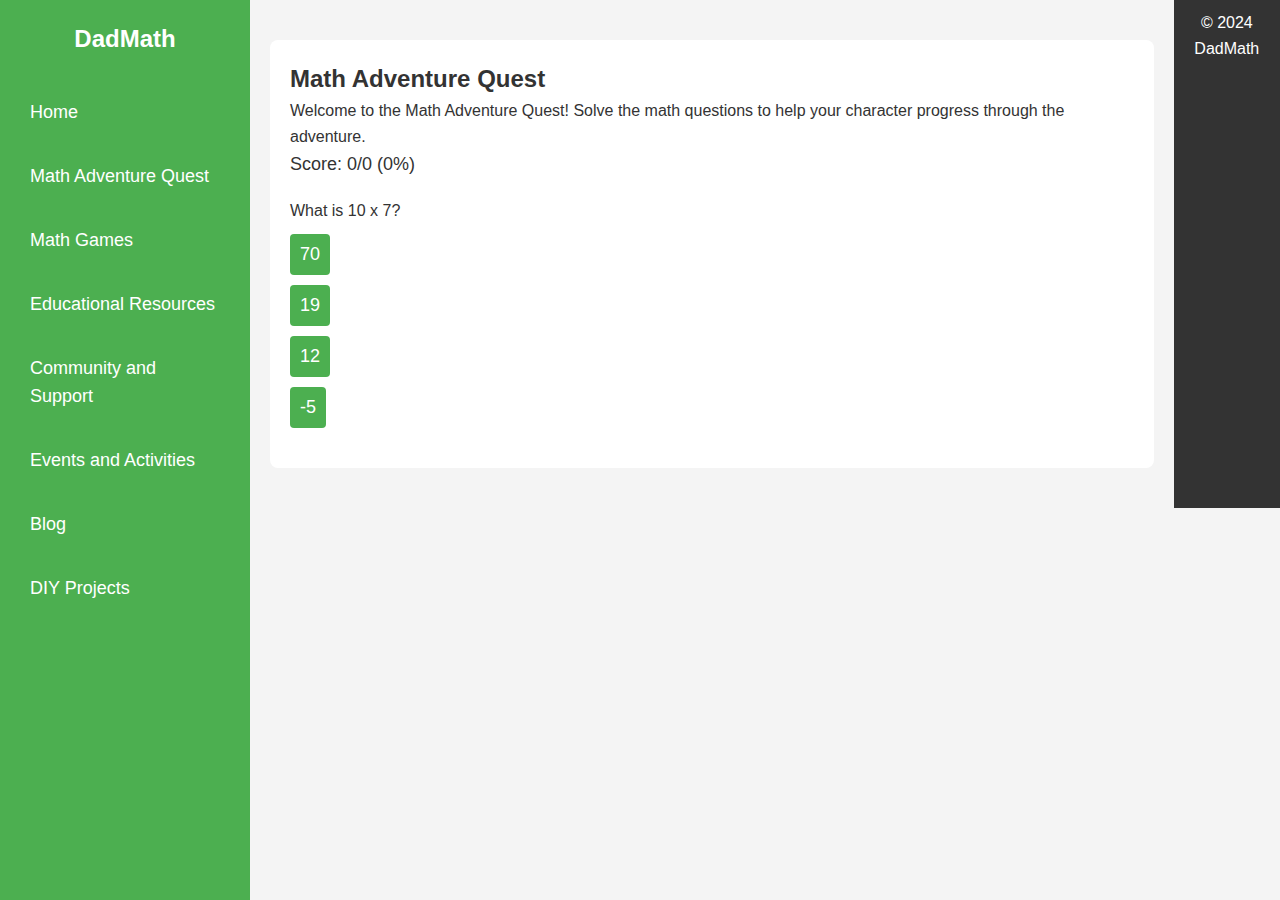
==== game.html @ e6a18c2e "Add files via upload" ====
<!DOCTYPE html>
<html lang="en">
<head>
    <meta charset="UTF-8">
    <meta name="viewport" content="width=device-width, initial-scale=1.0">
    <title>Math Adventure Quest</title>
    <link rel="stylesheet" href="styles.css">
</head>
<body>
    <!-- Sidebar Navigation -->
    <div class="sidebar">
        <div class="logo">DadMath</div>
        <nav>
            <ul>
                <li><a href="index.html">Home</a></li>
                <li><a href="game.html">Math Adventure Quest</a></li>
                <li><a href="#">Math Games</a></li>
                <li><a href="#">Educational Resources</a></li>
                <li><a href="#">Community and Support</a></li>
                <li><a href="#">Events and Activities</a></li>
                <li><a href="#">Blog</a></li>
                <li><a href="#">DIY Projects</a></li>
            </ul>
        </nav>
    </div>

    <!-- Main Content Area -->
    <div class="main-content">
        <!-- Game Section -->
        <section id="game" class="section">
            <h2>Math Adventure Quest</h2>
            <div id="story" class="story">
                <p>Welcome to the Math Adventure Quest! Solve the math questions to help your character progress through the adventure.</p>
            </div>

            <!-- Score Display -->
            <div id="score" style="margin-bottom: 20px; font-size: 18px;">Score: 0/0 (0%)</div>

            <!-- Question -->
            <div id="question-container" class="question-container">
                <p id="question"></p>
                <button class="answer-btn" id="answer1"></button>
                <button class="answer-btn" id="answer2"></button>
                <button class="answer-btn" id="answer3"></button>
                <button class="answer-btn" id="answer4"></button>
            </div>

            <!-- Feedback -->
            <div id="feedback-container">
                <p id="feedback"></p>
            </div>

            <!-- Next Question Button -->
            <button id="next-question" onclick="nextQuestion()" style="display: none;">Next Question</button>
        </section>
    </div>

    <footer>
        <p>&copy; 2024 DadMath</p>
    </footer>

    <script src="scripts.js"></script>
</body>
</html>
---- styles.css ----
/* Global Styles */
* {
    margin: 0;
    padding: 0;
    box-sizing: border-box;
}

body {
    font-family: Arial, sans-serif;
    line-height: 1.6;
    background-color: #f4f4f4;
    color: #333;
    display: flex;
}

/* Sidebar Styles */
.sidebar {
    width: 250px;
    background-color: #4CAF50;
    padding: 20px;
    height: 100vh;
    position: fixed;
    left: 0;
    top: 0;
}

.sidebar .logo {
    font-size: 24px;
    font-weight: bold;
    color: white;
    text-align: center;
    margin-bottom: 30px;
}

.sidebar nav ul {
    list-style-type: none;
}

.sidebar nav ul li {
    margin: 15px 0;
}

.sidebar nav ul li a {
    color: white;
    text-decoration: none;
    font-size: 18px;
    display: block;
    padding: 10px;
}

.sidebar nav ul li a:hover {
    background-color: #45a049;
}

/* Main Content Area */
.main-content {
    margin-left: 250px;
    padding: 20px;
    width: 100%;
}

/* Header Styles */
header {
    background-color: #fff;
    padding: 20px;
    margin-bottom: 30px;
}

header h2 {
    font-size: 30px;
}

/* Section Styles */
.section {
    padding: 20px;
    margin: 20px 0;
    background-color: white;
    border-radius: 8px;
}

/* Game Section */
#game {
    padding: 20px;
}

.question-container {
    margin-bottom: 20px;
}

.answer-btn {
    display: block;
    margin: 10px 0;
    padding: 10px;
    font-size: 18px;
    background-color: #4CAF50;
    color: white;
    border: none;
    cursor: pointer;
    border-radius: 4px;
}

.answer-btn:hover {
    background-color: #45a049;
}

#feedback-container {
    margin-bottom: 20px;
}

#feedback {
    font-size: 20px;
    font-weight: bold;
}

#next-question {
    padding: 10px 20px;
    font-size: 18px;
    background-color: #4CAF50;
    color: white;
    border: none;
    cursor: pointer;
    border-radius: 4px;
}

#next-question:hover {
    background-color: #45a049;
}

/* Footer Styles */
footer {
    background-color: #333;
    color: white;
    text-align: center;
    padding: 10px;
}

/* Responsive Design */
@media screen and (max-width: 768px) {
    .sidebar {
        width: 100%;
        height: auto;
        position: relative;
    }

    .main-content {
        margin-left: 0;
    }
}
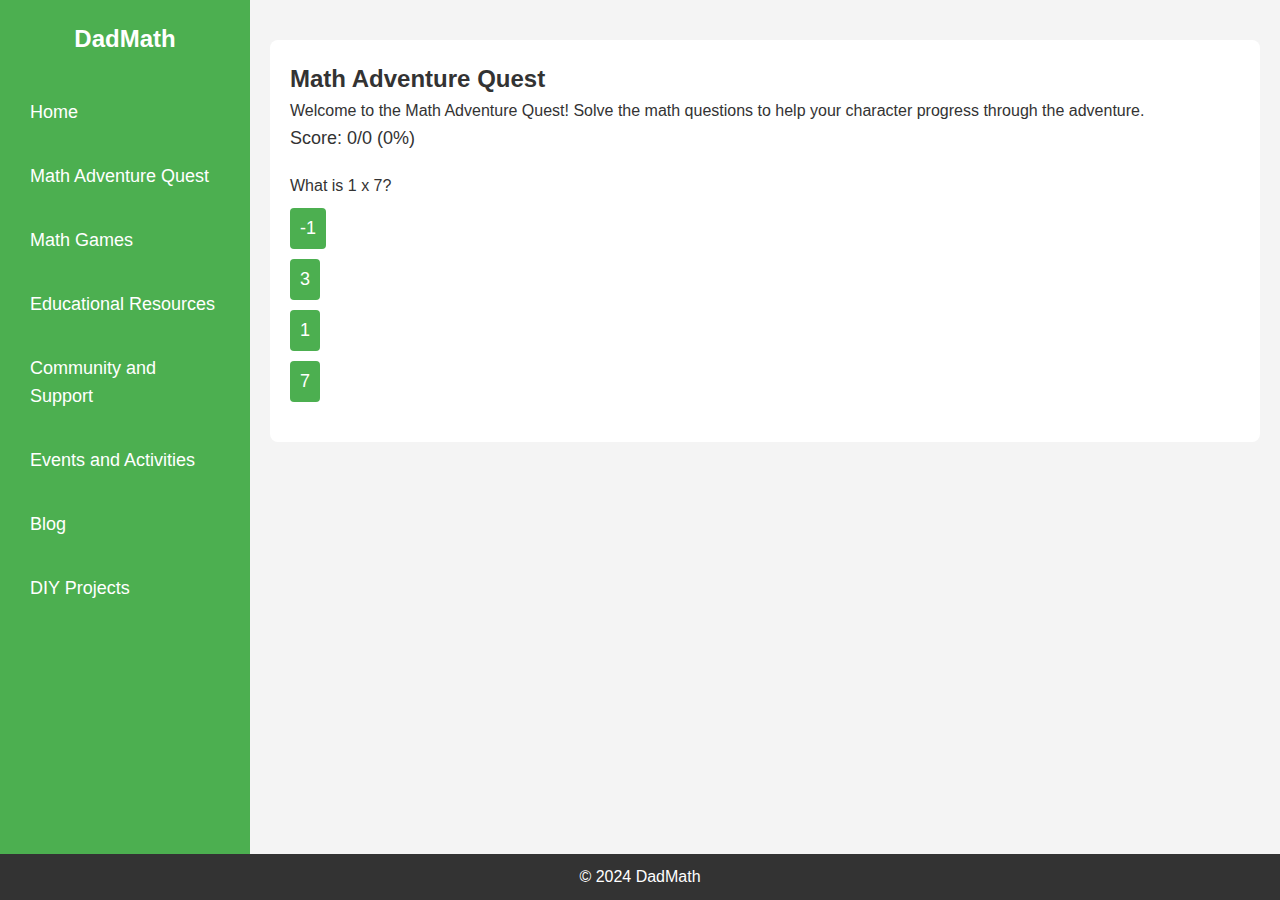
==== commit 19935671: "Add files via upload" ====
--- a/game.html
+++ b/game.html
@@ -55,6 +55,7 @@
         </section>
     </div>
 
+    <!-- Footer -->
     <footer>
         <p>&copy; 2024 DadMath</p>
     </footer>
--- a/styles.css
+++ b/styles.css
@@ -132,6 +132,9 @@
     color: white;
     text-align: center;
     padding: 10px;
+    position: absolute;
+    width: 100%;
+    bottom: 0;
 }
 
 /* Responsive Design */
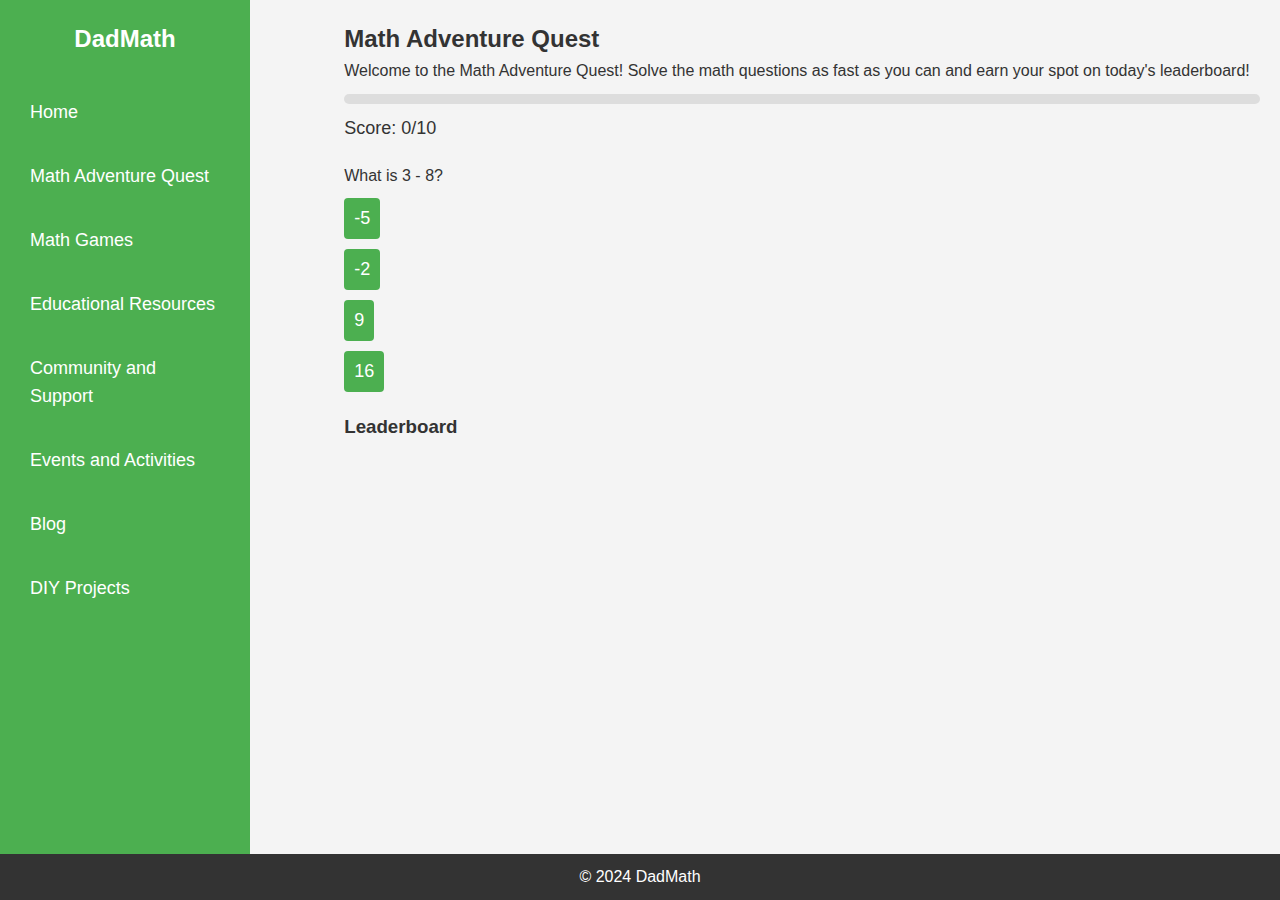
==== commit 4b35e1a7: "Add files via upload" ====
--- a/game.html
+++ b/game.html
@@ -15,8 +15,8 @@
                 <li><a href="index.html">Home</a></li>
                 <li><a href="game.html">Math Adventure Quest</a></li>
                 <li><a href="#">Math Games</a></li>
-                <li><a href="#">Educational Resources</a></li>
-                <li><a href="#">Community and Support</a></li>
+                <li><a href="resources.html">Educational Resources</a></li>
+                <li><a href="community.html">Community and Support</a></li>
                 <li><a href="#">Events and Activities</a></li>
                 <li><a href="#">Blog</a></li>
                 <li><a href="#">DIY Projects</a></li>
@@ -24,17 +24,24 @@
         </nav>
     </div>
 
+    <!-- Sidebar Toggle Button -->
+    <button class="sidebar-toggle" onclick="toggleSidebar()">☰</button>
+    <a href="index.html" class="back-to-home">Back to Home</a>
+
     <!-- Main Content Area -->
     <div class="main-content">
         <!-- Game Section -->
         <section id="game" class="section">
             <h2>Math Adventure Quest</h2>
-            <div id="story" class="story">
-                <p>Welcome to the Math Adventure Quest! Solve the math questions to help your character progress through the adventure.</p>
+            <p id="story">Welcome to the Math Adventure Quest! Solve the math questions as fast as you can and earn your spot on today's leaderboard!</p>
+
+            <!-- Progress Bar -->
+            <div class="progress-container">
+                <div id="progress-bar" class="progress-bar"></div>
             </div>
 
             <!-- Score Display -->
-            <div id="score" style="margin-bottom: 20px; font-size: 18px;">Score: 0/0 (0%)</div>
+            <div id="score" style="margin-bottom: 20px; font-size: 18px;">Score: 0/10</div>
 
             <!-- Question -->
             <div id="question-container" class="question-container">
@@ -45,13 +52,11 @@
                 <button class="answer-btn" id="answer4"></button>
             </div>
 
-            <!-- Feedback -->
-            <div id="feedback-container">
-                <p id="feedback"></p>
+            <!-- Leaderboard Section -->
+            <div id="leaderboard" style="margin-top: 20px;">
+                <h3>Leaderboard</h3>
+                <ol id="leaderboard-list"></ol>
             </div>
-
-            <!-- Next Question Button -->
-            <button id="next-question" onclick="nextQuestion()" style="display: none;">Next Question</button>
         </section>
     </div>
 
--- a/styles.css
+++ b/styles.css
@@ -22,6 +22,7 @@
     position: fixed;
     left: 0;
     top: 0;
+    transition: width 0.3s ease;
 }
 
 .sidebar .logo {
@@ -50,6 +51,36 @@
 
 .sidebar nav ul li a:hover {
     background-color: #45a049;
+}
+
+/* Minimized Sidebar */
+.sidebar.minimized {
+    width: 50px;
+    overflow: hidden;
+}
+
+.sidebar.minimized .logo {
+    font-size: 18px;
+    margin: 10px 0;
+}
+
+.sidebar.minimized nav ul li a {
+    font-size: 14px;
+}
+
+/* Sidebar Toggle Button */
+.sidebar-toggle {
+    display: none;
+    background-color: #4CAF50;
+    color: white;
+    border: none;
+    padding: 10px 15px;
+    cursor: pointer;
+    position: fixed;
+    top: 10px;
+    left: 10px;
+    z-index: 1000;
+    border-radius: 4px;
 }
 
 /* Main Content Area */
@@ -59,93 +90,111 @@
     width: 100%;
 }
 
-/* Header Styles */
-header {
-    background-color: #fff;
-    padding: 20px;
-    margin-bottom: 30px;
-}
-
-header h2 {
-    font-size: 30px;
-}
-
-/* Section Styles */
-.section {
-    padding: 20px;
-    margin: 20px 0;
-    background-color: white;
-    border-radius: 8px;
-}
-
-/* Game Section */
-#game {
-    padding: 20px;
-}
-
-.question-container {
-    margin-bottom: 20px;
-}
-
+@media screen and (max-width: 768px) {
+    .sidebar {
+        position: fixed;
+        z-index: 999;
+    }
+
+    .sidebar-toggle {
+        display: block;
+    }
+
+    .main-content {
+        margin-left: 0;
+    }
+}
+
+/* Answer Button Styles */
 .answer-btn {
     display: block;
     margin: 10px 0;
     padding: 10px;
     font-size: 18px;
-    background-color: #4CAF50;
-    color: white;
     border: none;
     cursor: pointer;
     border-radius: 4px;
 }
 
+.answer-btn.correct {
+    background-color: gold;
+    pointer-events: none;
+}
+
+.answer-btn.incorrect {
+    background-color: red;
+    pointer-events: none;
+}
+
 .answer-btn:hover {
     background-color: #45a049;
 }
 
-#feedback-container {
+/* Progress Bar */
+.progress-container {
+    width: 100%;
+    background-color: #ddd;
+    border-radius: 5px;
+    margin: 10px 0;
+}
+
+.progress-bar {
+    width: 0;
+    height: 10px;
+    background-color: #4CAF50;
+    border-radius: 5px;
+}
+
+footer {
+    background-color: #333;
+    color: white;
+    text-align: center;
+    padding: 10px;
+    position: absolute;
+    width: 100%;
+    bottom: 0;
+}
+
+/* Community Section Styles */
+.question {
     margin-bottom: 20px;
-}
-
-#feedback {
-    font-size: 20px;
-    font-weight: bold;
-}
-
-#next-question {
-    padding: 10px 20px;
-    font-size: 18px;
-    background-color: #4CAF50;
-    color: white;
+    padding: 10px;
+    background-color: #f9f9f9;
+    border: 1px solid #ddd;
+    border-radius: 8px;
+}
+
+.question p {
+    font-size: 18px;
+}
+
+.answers p {
+    margin-left: 20px;
+}
+
+textarea {
+    width: 100%;
+    padding: 10px;
+    margin-top: 10px;
+    border-radius: 5px;
+    border: 1px solid #ddd;
+}
+
+button {
+    background-color: #4CAF50;
+    color: white;
+    padding: 10px;
     border: none;
     cursor: pointer;
-    border-radius: 4px;
-}
-
-#next-question:hover {
+    border-radius: 5px;
+    margin-top: 10px;
+}
+
+button:hover {
     background-color: #45a049;
 }
 
-/* Footer Styles */
-footer {
-    background-color: #333;
-    color: white;
-    text-align: center;
-    padding: 10px;
-    position: absolute;
-    width: 100%;
-    bottom: 0;
-}
-
-/* Responsive Design */
-@media screen and (max-width: 768px) {
-    .sidebar {
-        width: 100%;
-        height: auto;
-        position: relative;
-    }
-
-    .main-content {
-        margin-left: 0;
-    }
-}
+textarea:focus, button:focus {
+    outline: none;
+    border: 1px solid #4CAF50;
+}
